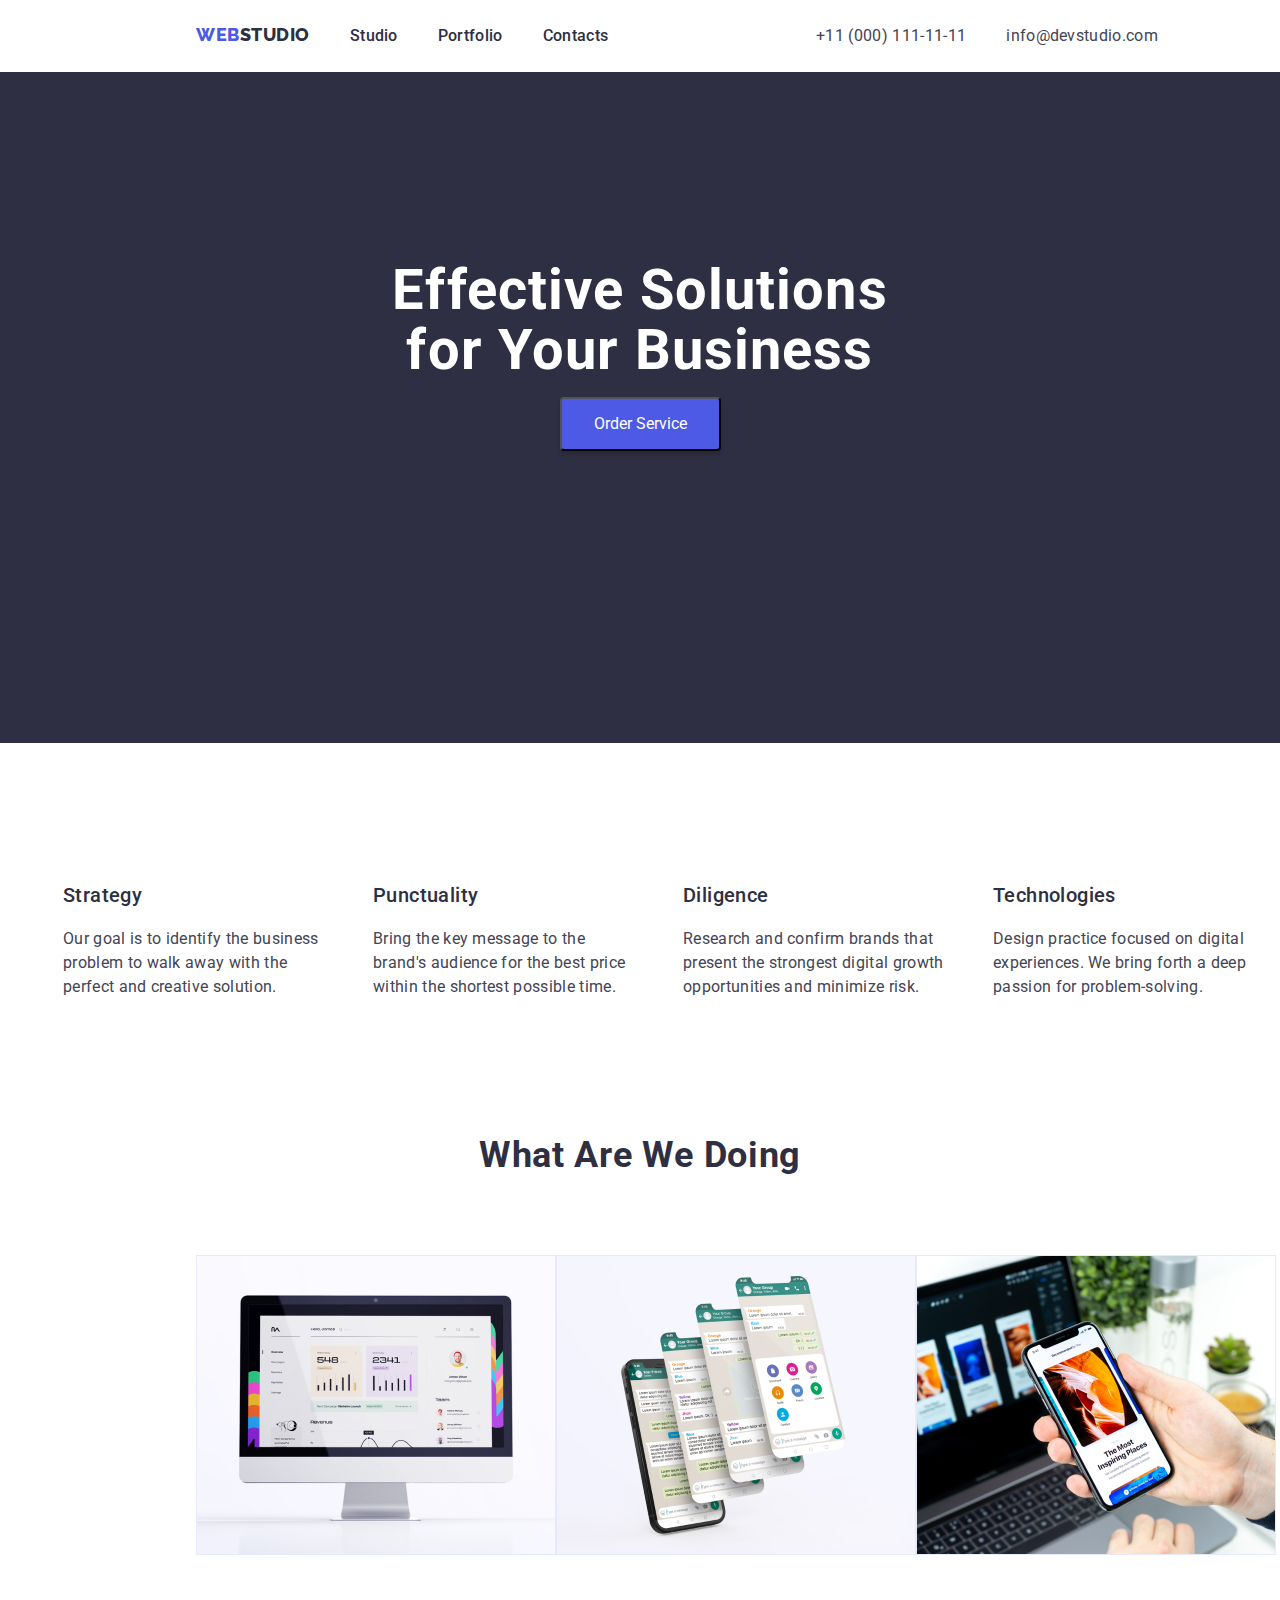
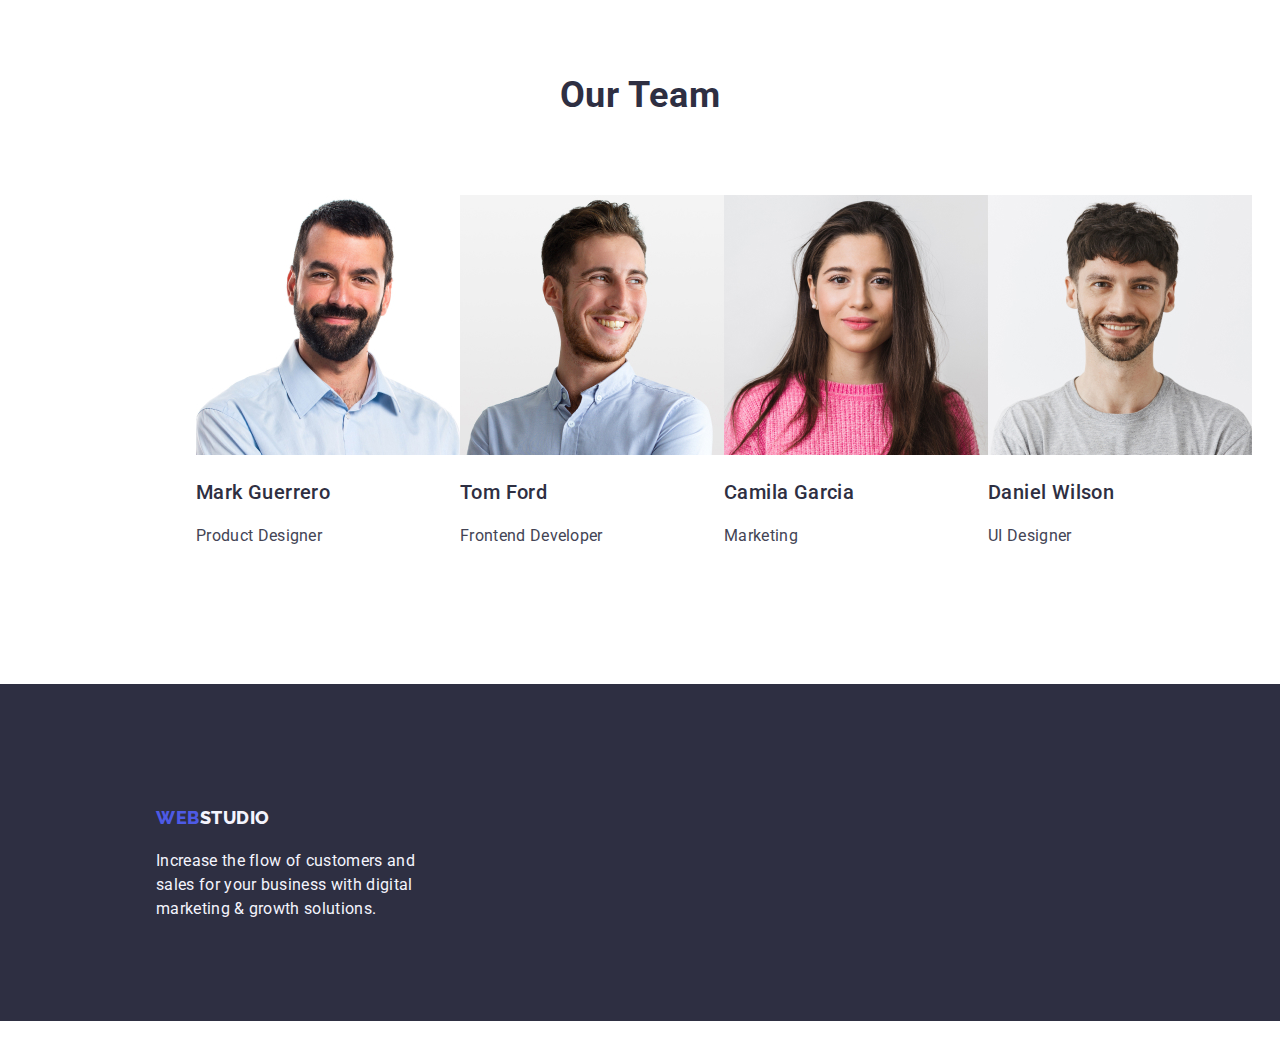
==== index.html @ d00c81ec "Initial commit" ====
<!DOCTYPE html>
<html lang="en">
<head>
    <meta charset="UTF-8">
    <meta name="viewport" content="width=device-width, initial-scale=1.0">
    <title>Web Studio</title>
    <link rel="stylesheet" href="https://cdnjs.cloudflare.com/ajax/libs/modern-normalize/1.0.0/modern-normalize.min.css" />
    <link rel="preconnect" href="https://fonts.googleapis.com">
    <link rel="preconnect" href="https://fonts.gstatic.com" crossorigin>
    <link
        href="https://fonts.googleapis.com/css2?family=Montserrat:wght@400;700&family=Raleway:wght@800&family=Roboto:wght@400;500;700;900&display=swap"
        rel="stylesheet">
    <link rel="stylesheet" href="./css/styles.css" />
</head>
<body>
    <header class="container">
            <nav>
                <ul class="main-nav">
                    <li class="main-header-menu">
                        <a class="main-header-menu-link" href="#main"><span class="web1">WEB</span><span class="web2">STUDIO</span></a>
                    </li>
                    <li class="main-header-menu">
                        <a class="main-header-menu-link" href="#studio">Studio</a>
                    </li>
                    <li class="main-header-menu">
                        <a class="main-header-menu-link" href="#portfolio">Portfolio</a>
                    </li>
                    <li class="main-header-menu">
                        <a class="main-header-menu-link" href="#contacts">Contacts</a>
                    </li>
                </ul>
            </nav>

            <div>
                <ul class="main-header-ctas">
                    <li class="main-header-ctas-item">
                        <a class="ctas-link" href="tel:+11 (000) 111-11-11">+11 (000) 111-11-11</a>
                    </li>
                    <li class="main-header-ctas-item"> 
                        <a class="ctas-link" href="mailto:info@devstudio.com">info@devstudio.com</a>
                    </li>
                </ul>
            </div>
    </header>

        <h1>
            Effective Solutions </br>
            for Your Business <br/>
            <button type="button">Order Service</button>
        </h1>

    

    <main>
<!-- Strategy section -->
        <section>
        <ul class="section1">
            <li>
                 <h3>
                    Strategy
                 </h3>

                <p class="section1-box">
                 Our goal is to identify the business
                problem to walk away with the perfect and creative solution.
                </p>
            </li>

            <li>
        <h3>
            Punctuality
        </h3>

        <p class="section1-box">
            Bring the key message to the brand's audience for the best price within the shortest possible time.
        </p>
            </li>

            <li>
        <h3>
            Diligence
        </h3>

        <p class="section1-box">
            Research and confirm brands that present the strongest digital growth opportunities and minimize risk.
        </p>
            </li>

            <li>
        <h3>
            Technologies
        </h3>

        <p class="section1-box">
            Design practice focused on digital experiences. We bring forth a deep passion for problem-solving.
        </p>
            </li>
        </ul>
        </section>

<!-- What are we doing section -->
        <h2>
            What are we doing
        </h2>

        <ul class="pics">
            <img 
            src="./images/Rectangle 71.jpg" alt="desktop" width="360"/>

            <img 
            src="./images/Rectangle 71 (1).jpg" alt="celphones" width="360"/>

            <img
            src="./images/Rectangle 71 (2).jpg" alt="celphone" width="360"/>
            
        </ul>

<!-- Our team section -->
        <h2>
            Our Team
        </h2>

        <ul class="team1">
            <li>
            <img class="team"
            src="./images/img.jpg" alt="Mark Guerrero" width="264"/>
            <h3>Mark Guerrero</h3> 
            <p>Product Designer</p>
            </li>

            <li>
            <img class="team"
            src="./images/img (1).jpg" alt="Tom Ford" width="264"/>
            <h3>Tom Ford</h3> 
            <p>Frontend Developer</p>
            </li>

            <li>
            <img class="team"
            src="./images/img (2).jpg" alt="Camila Garcia" width="264"/>
            <h3>Camila Garcia</h3>
            <p>Marketing</p>
            </li>

            <li>
            <img class="team"
            src="./images/img (3).jpg" alt="Daniel Wilson" width="264"/>
            <h3>Daniel Wilson</h3>
            <p>UI Designer</p>
            </li>
        </ul>
       
    </main>

    <footer>
        <h3><span class="web1">WEB</span><span class="web3-footer">STUDIO</span></h3>
        <p class="footer-text">
            Increase the flow of customers and <br/>
            sales for your business with digital <br/>
            marketing & growth solutions.
        </p>
    </footer>
</body>
</html>
---- css/styles.css ----
h1 {
    color: var(--WHITE, #FFF);
    text-align: center;
    font-family: Roboto;
    font-size: 56px;
    font-style: normal;
    font-weight: 700;
    line-height: 60px;
    letter-spacing: 1.12px;
    background: var(--NAVY-BLUE, #2E2F42);
    margin-top: 0px;
    padding-top: 188px;
    padding-bottom: 292px;
}

h1 > button {
    border-radius: 4px;
    background: var(--IRIS, #4D5AE5);
    box-shadow: 0px 4px 4px 0px rgba(0, 0, 0, 0.15);
    color:white;
    padding: 16px 32px;
    font-size: 16px;
}

button:hover {
    border-radius: 4px;
        background: teal;
        box-shadow: 0px 4px 4px 0px rgba(0, 0, 0, 0.15);
        color: black;
}

.main-header-menu-link {
    text-decoration: none;
}

.container {
    display: flex;
    align-items: center;
    justify-content: space-between;
    height: 72px;
    width: 1158px;
}

.main-nav {
    list-style: none;
        display: flex;
        gap: 40px;
        margin-left: 156px;
        align-items: center;
        height: 72px;
        margin-top: 24px;
        margin-bottom: 24px;
}

.main-header-ctas {
    list-style: none;
    display: flex;
    gap: 40px;
    justify-content: flex-end;
    margin-top: 24px;
        margin-bottom: 24px;
}

.section1 {
    list-style: none;
    display: flex;
    justify-content: space-around;
    margin-top: 120px;
}

.section1-box {
    color: var(--SLATE, #434455);
        font-size: 16px;
        height: 72px;
        width: 264px;
        gap: 24px;
}

.pics {
    display: flex;
        justify-content: space-around;
        margin: 0 156px;
}

.team1 {
    list-style: none;
    display:flex;
        justify-content: space-around;
        margin: 0 156px 120px 156px;
}

h2 {
    margin-top: 120px;
    margin-bottom: 80px;
    font-size: 36px;
}

.ctas-link {
    text-decoration: none;
    color: var(--SLATE, #434455);
    font-family: Roboto;
    font-size: 16px;
    font-style: normal;
    font-weight: 400;
    line-height: 24px;
    letter-spacing: 0.32px;
}

.web1 {
    color: var(--IRIS, #4D5AE5);
    font-family: Raleway;
    font-size: 18px;
    font-style: normal;
    font-weight: 800;
    line-height: 21px;
    letter-spacing: 0.54px;
    text-transform: uppercase;
}

.web2 {
    color: var(--NAVY-BLUE, #2E2F42);
    font-family: Raleway;
    font-size: 18px;
    font-style: normal;
    font-weight: 800;
    line-height: 21px;
    letter-spacing: 0.54px;
    text-transform: uppercase;
}

.web3-footer {
    color: var(--CLOUD, #F4F4FD);
    font-family: Raleway;
    font-size: 18px;
    font-style: normal;
    font-weight: 800;
    line-height: 21px;
    letter-spacing: 0.54px;
    text-transform: uppercase;
}

.main-header-menu-link {
    color: #2E2F42;
    font-family: Roboto;
    font-size: 16px;
    font-style: normal;
    font-weight: 500;
    line-height: 24px;
    letter-spacing: 0.32px;
}

h2 {
    color: var(--NAVY-BLUE, #2E2F42);
    text-align: center;
    font-family: Roboto;
    font-size: 36px;
    font-style: normal;
    font-weight: 700;
    line-height: 40px;
    letter-spacing: 0.72px;
    text-transform: capitalize;
}

h3 {
    color: var(--NAVY-BLUE, #2E2F42);
    font-family: Roboto;
    font-size: 20px;
    font-style: normal;
    font-weight: 500;
    line-height: 24px;
    letter-spacing: 0.4px;
}

p {
    color: var(--SLATE, #434455);
    font-family: Roboto;
    font-size: 16px;
    font-style: normal;
    font-weight: 400;
    line-height: 24px;
    letter-spacing: 0.32px;
}

.sub-menu {
    list-style: none;
    display: flex;
    justify-content: center;
    gap: 24px;
    margin-top: 120px;
}

.sub-menu .sub-menu1{
    border-radius: 4px;
    border: 1px solid var(--CORNFLOWER, #E7E9FC);
    background: var(--CLOUD, #F4F4FD);
    color: var(--IRIS, #4D5AE5);
        text-align: center;
        font-family: Roboto;
        font-size: 16px;
        font-style: normal;
        font-weight: 500;
        line-height: 24px;
        letter-spacing: 0.64px;
        border-radius: 4px;
            border: 1px solid var(--CORNFLOWER, #E7E9FC);
            background: var(--CLOUD, #F4F4FD);
}

.container-box {
    list-style: none;
    display: flex;
    justify-content: space-around;
    flex-wrap: wrap;
    margin-top: 120px;
    margin-bottom: 120px;
}


.sub-menu .sub-menu1:hover {
    border-radius: 4px;
background: var(--OCEAN, #404BBF);
color: var(--WHITE, #FFF);
box-shadow: 0px 2px 2px 0px rgba(0, 0, 0, 0.12), 0px 2px 1px 0px rgba(0, 0, 0, 0.08), 0px 3px 1px 0px rgba(0, 0, 0, 0.10);
}

.main-nav .main-header-menu-link:hover {
    border-radius: 4px;
        background: var(--OCEAN, #404BBF);
        color: var(--WHITE, #FFF);
        box-shadow: 0px 2px 2px 0px rgba(0, 0, 0, 0.12), 0px 2px 1px 0px rgba(0, 0, 0, 0.08), 0px 3px 1px 0px rgba(0, 0, 0, 0.10);
}

.main-header-ctas .ctas-link:hover {
    border-radius: 4px;
    background: var(--OCEAN, #404BBF);
    color: white;
    box-shadow: 0px 2px 2px 0px rgba(0, 0, 0, 0.12), 0px 2px 1px 0px rgba(0, 0, 0, 0.08), 0px 3px 1px 0px rgba(0, 0, 0, 0.10);
}

footer {
    background: var(--NAVY-BLUE, #2E2F42);
    padding-top: 101.5px;
    padding-left: 156px;
}

.footer-text {
    color: var(--CLOUD, #F4F4FD);
    font-family: Roboto;
    font-size: 16px;
    font-style: normal;
    font-weight: 400;
    line-height: 24px;
    letter-spacing: 0.32px;
    padding-bottom: 100px;
}

footer > h3:hover {
    border-radius: 4px;
        background: var(--OCEAN, #404BBF);
        color: teal;
        box-shadow: 0px 2px 2px 0px rgba(0, 0, 0, 0.12), 0px 2px 1px 0px rgba(0, 0, 0, 0.08), 0px 3px 1px 0px rgba(0, 0, 0, 0.10);
}

.web1:hover {
    color:teal;
}

.web2:hover {
    color: teal;
}

.web3-footer:hover {
    color: teal;
}
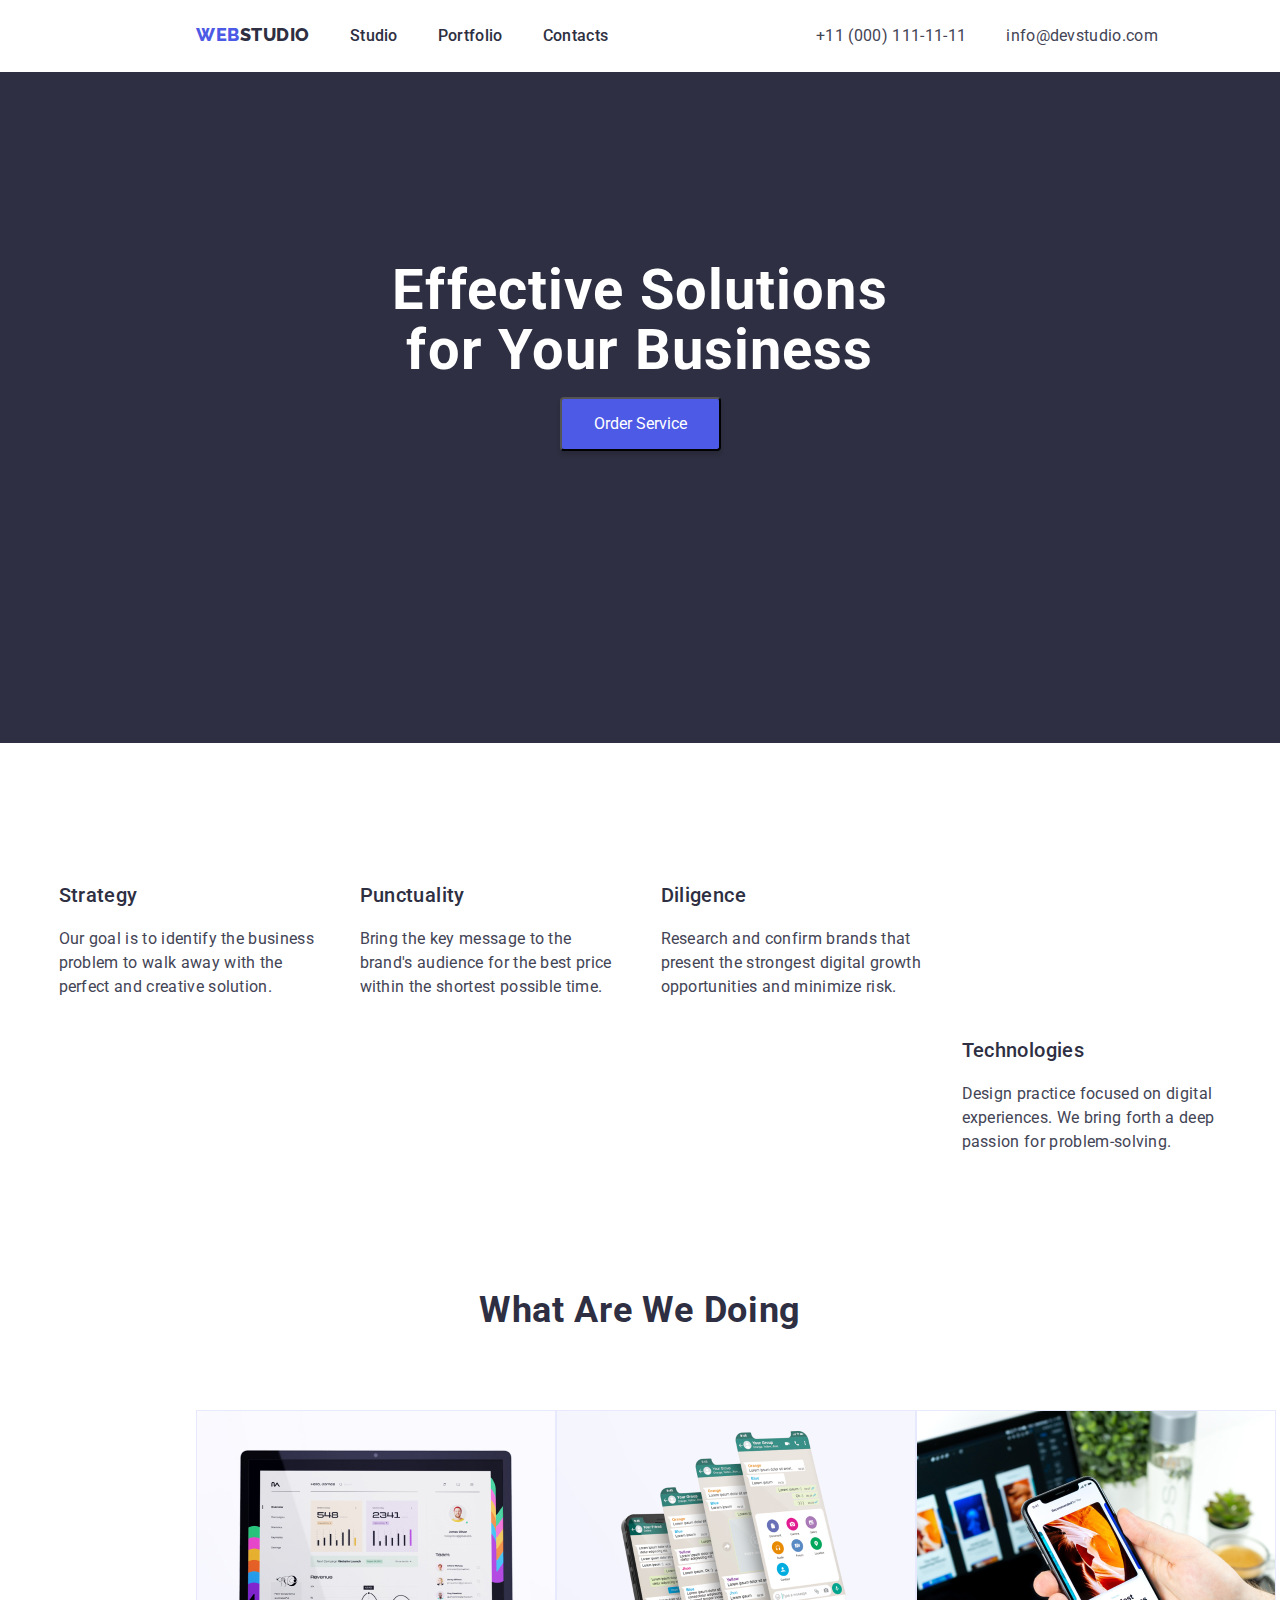
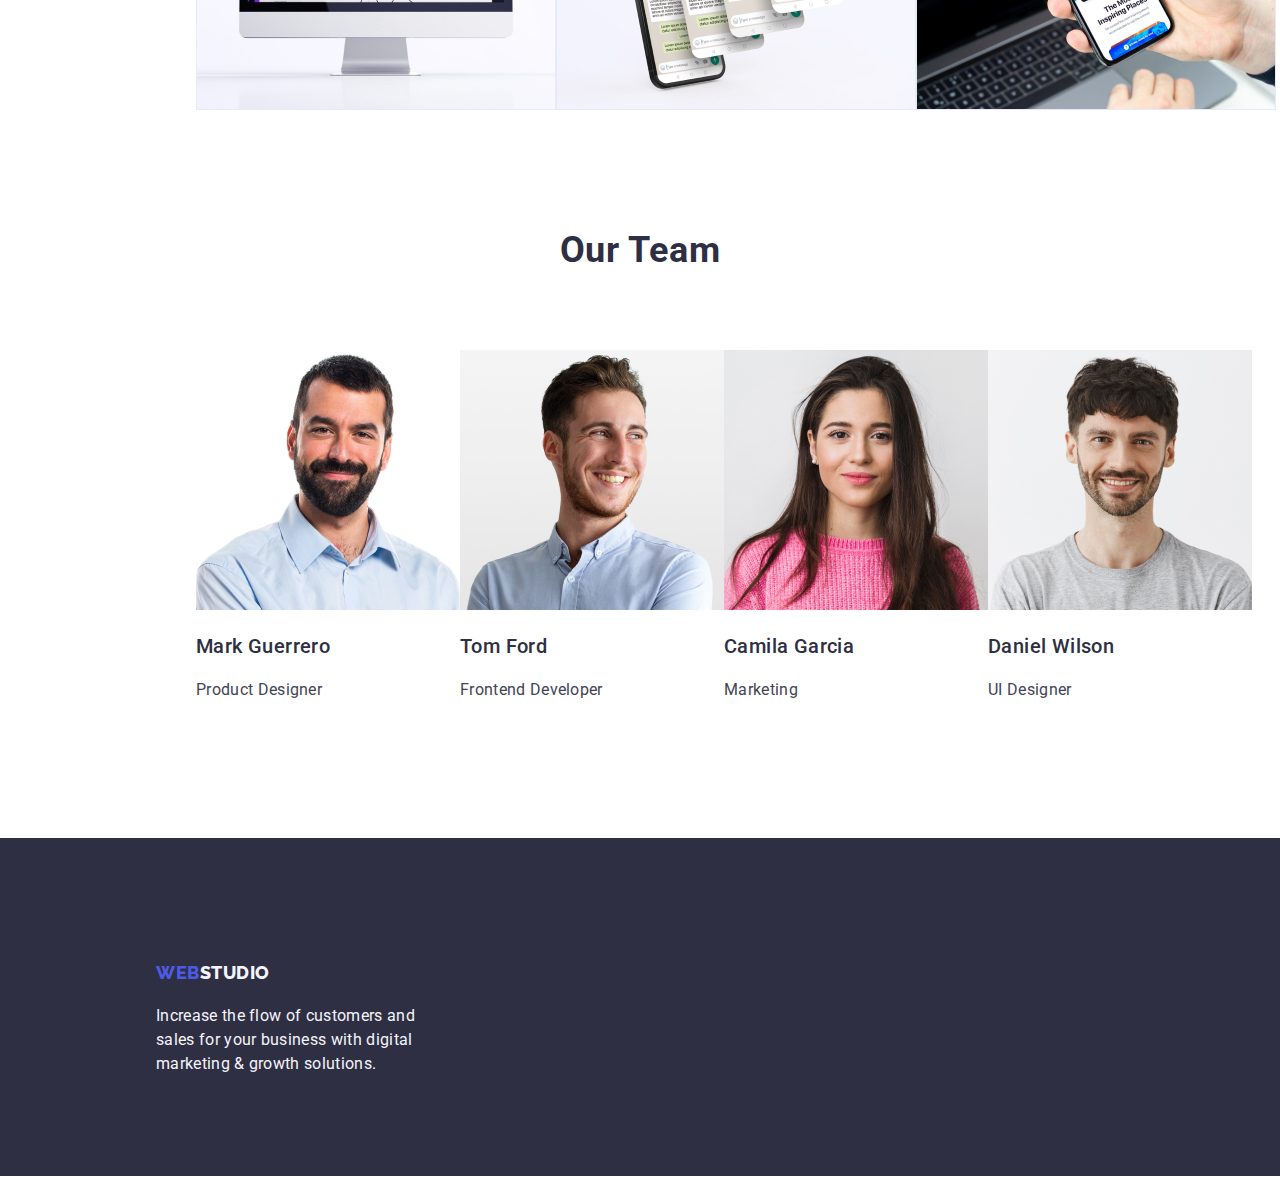
==== commit 7d56416b: "update" ====
--- a/index.html
+++ b/index.html
@@ -64,6 +64,9 @@
                  Our goal is to identify the business
                 problem to walk away with the perfect and creative solution.
                 </p>
+                <svg class="icon icon-antenna-1">
+                    <use xlink:href="./images/icons.svg#icon-antenna-1"></use>
+                </svg>
             </li>
 
             <li>
@@ -87,6 +90,11 @@
             </li>
 
             <li>
+                <div>
+                    <svg>
+                        <use href="./images/icons.svg#icon-astronaut-1"></use>
+                    </svg>
+                </div>
         <h3>
             Technologies
         </h3>
--- a/css/styles.css
+++ b/css/styles.css
@@ -237,6 +237,15 @@
     box-shadow: 0px 2px 2px 0px rgba(0, 0, 0, 0.12), 0px 2px 1px 0px rgba(0, 0, 0, 0.08), 0px 3px 1px 0px rgba(0, 0, 0, 0.10);
 }
 
+.icon {
+    display: inline-block;
+    width: 1em;
+    height: 1em;
+    stroke-width: 0;
+    stroke: black;
+    fill: gray;
+}
+
 footer {
     background: var(--NAVY-BLUE, #2E2F42);
     padding-top: 101.5px;
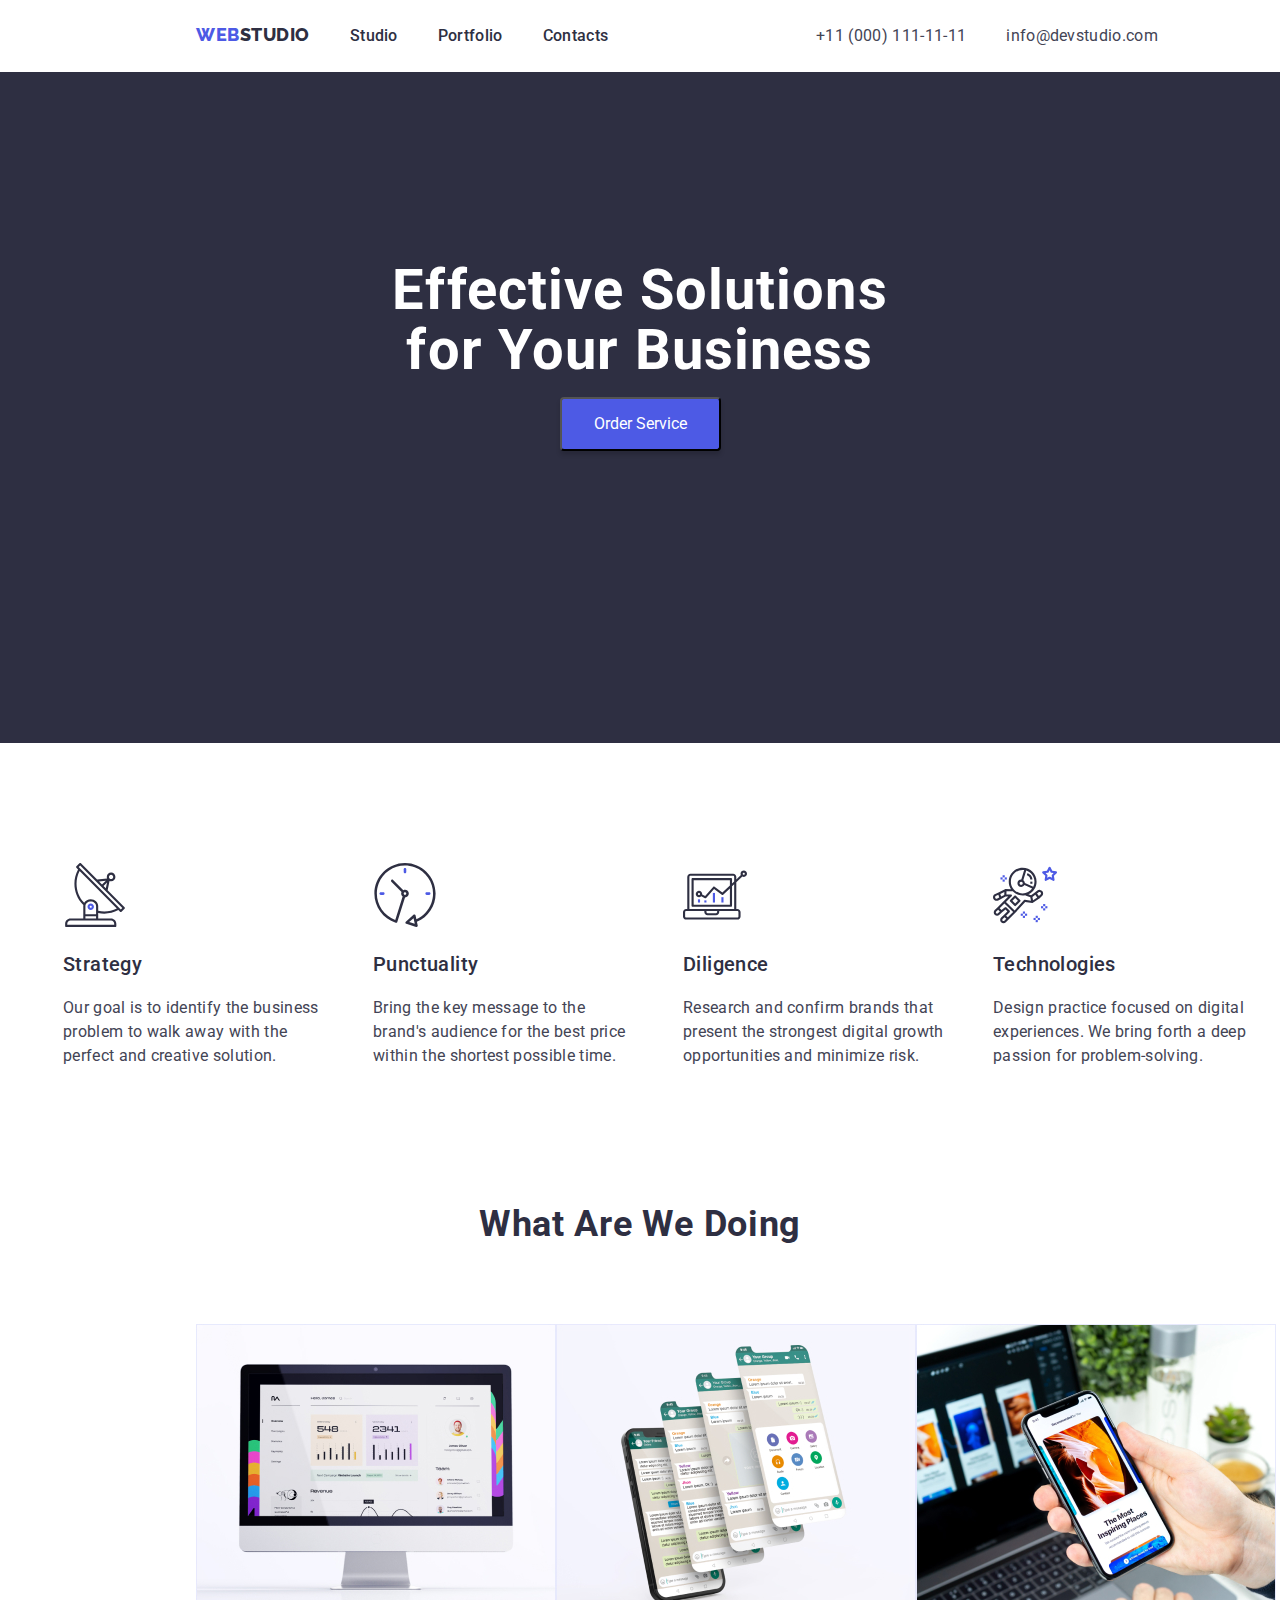
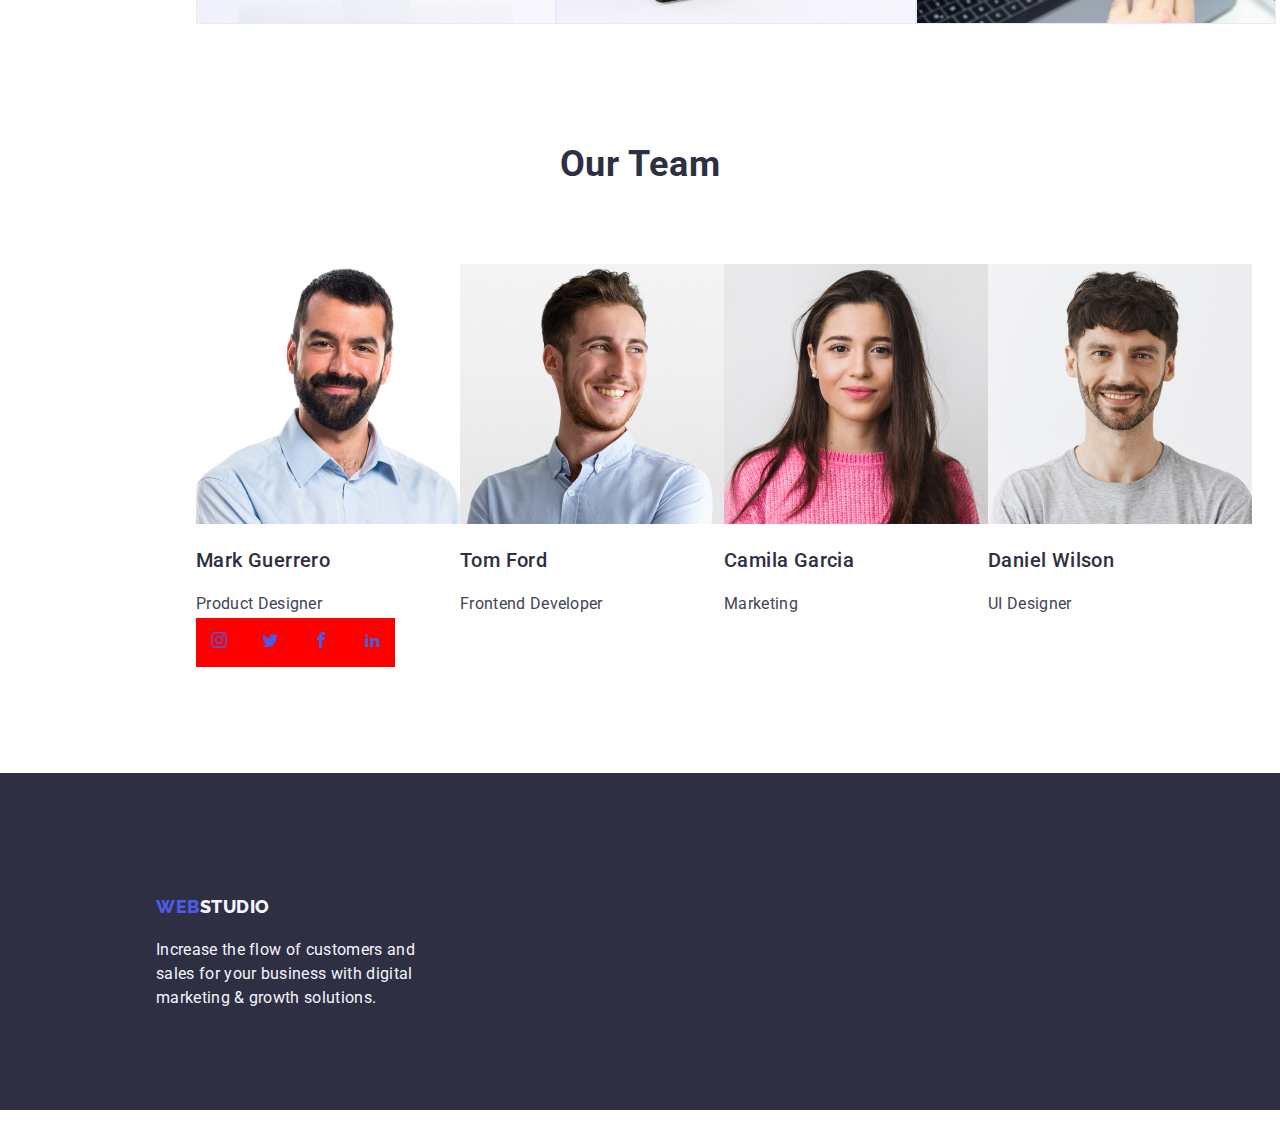
==== commit 1c85aa05: "update" ====
--- a/index.html
+++ b/index.html
@@ -56,6 +56,11 @@
         <section>
         <ul class="section1">
             <li>
+                <div classs="icon-div">
+                    <svg width="64" height="64">
+                        <use href="./images/icons.svg#icon-antenna-1"></use>
+                    </svg>
+                </div>
                  <h3>
                     Strategy
                  </h3>
@@ -64,12 +69,14 @@
                  Our goal is to identify the business
                 problem to walk away with the perfect and creative solution.
                 </p>
-                <svg class="icon icon-antenna-1">
-                    <use xlink:href="./images/icons.svg#icon-antenna-1"></use>
-                </svg>
-            </li>
-
-            <li>
+            </li>
+
+            <li>
+                <div classs="icon-div">
+                    <svg width="64" height="64">
+                        <use href="./images/icons.svg#icon-clock-1"></use>
+                    </svg>
+                </div>
         <h3>
             Punctuality
         </h3>
@@ -80,6 +87,11 @@
             </li>
 
             <li>
+                <div classs="about-icon">
+                    <svg width="64" height="64">
+                        <use href="./images/icons.svg#icon-diagram-1"></use>
+                    </svg>
+                </div>
         <h3>
             Diligence
         </h3>
@@ -90,8 +102,8 @@
             </li>
 
             <li>
-                <div>
-                    <svg>
+                <div classs="icon-div">
+                    <svg width="64" height="64">
                         <use href="./images/icons.svg#icon-astronaut-1"></use>
                     </svg>
                 </div>
@@ -132,8 +144,35 @@
             <li>
             <img class="team"
             src="./images/img.jpg" alt="Mark Guerrero" width="264"/>
+            <div>
             <h3>Mark Guerrero</h3> 
             <p>Product Designer</p>
+            <div class="socials">
+            <a class="socials-icon">
+                <svg width="16" height="16">
+                <use href="./images/icons.svg#icon-instagram"></use>
+            </svg>
+            </a>
+
+            <a class="socials-icon">
+            <svg width="16" height="16">
+                <use href="./images/icons.svg#icon-twitter"></use>
+            </svg>
+            </a>
+
+            <a class="socials-icon">
+            <svg width="16" height="16">
+                <use href="./images/icons.svg#icon-facebook"></use>
+            </svg>
+            </a>
+
+            <a class="socials-icon">
+            <svg width="16" height="16">
+                <use href="./images/icons.svg#icon-linkedin2"></use>
+            </svg>
+            </a>
+            </div>
+            </div>
             </li>
 
             <li>
--- a/css/styles.css
+++ b/css/styles.css
@@ -242,8 +242,27 @@
     width: 1em;
     height: 1em;
     stroke-width: 0;
-    stroke: black;
-    fill: gray;
+    stroke: currentColor;
+    fill: currentColor;
+}
+
+.about-icon {
+    display: flex;
+    justify-content: center;
+    padding: 24px 100px;
+    background-color: #F4F4FD;
+}
+
+.socials {
+    justify-content: space-around;
+}
+
+.socials-icon {
+    padding: 15px;
+    fill: var(--IRIS, #4D5AE5);
+    background-color: red;  
+    justify-content: space-around;
+    border-radius: 50;
 }
 
 footer {
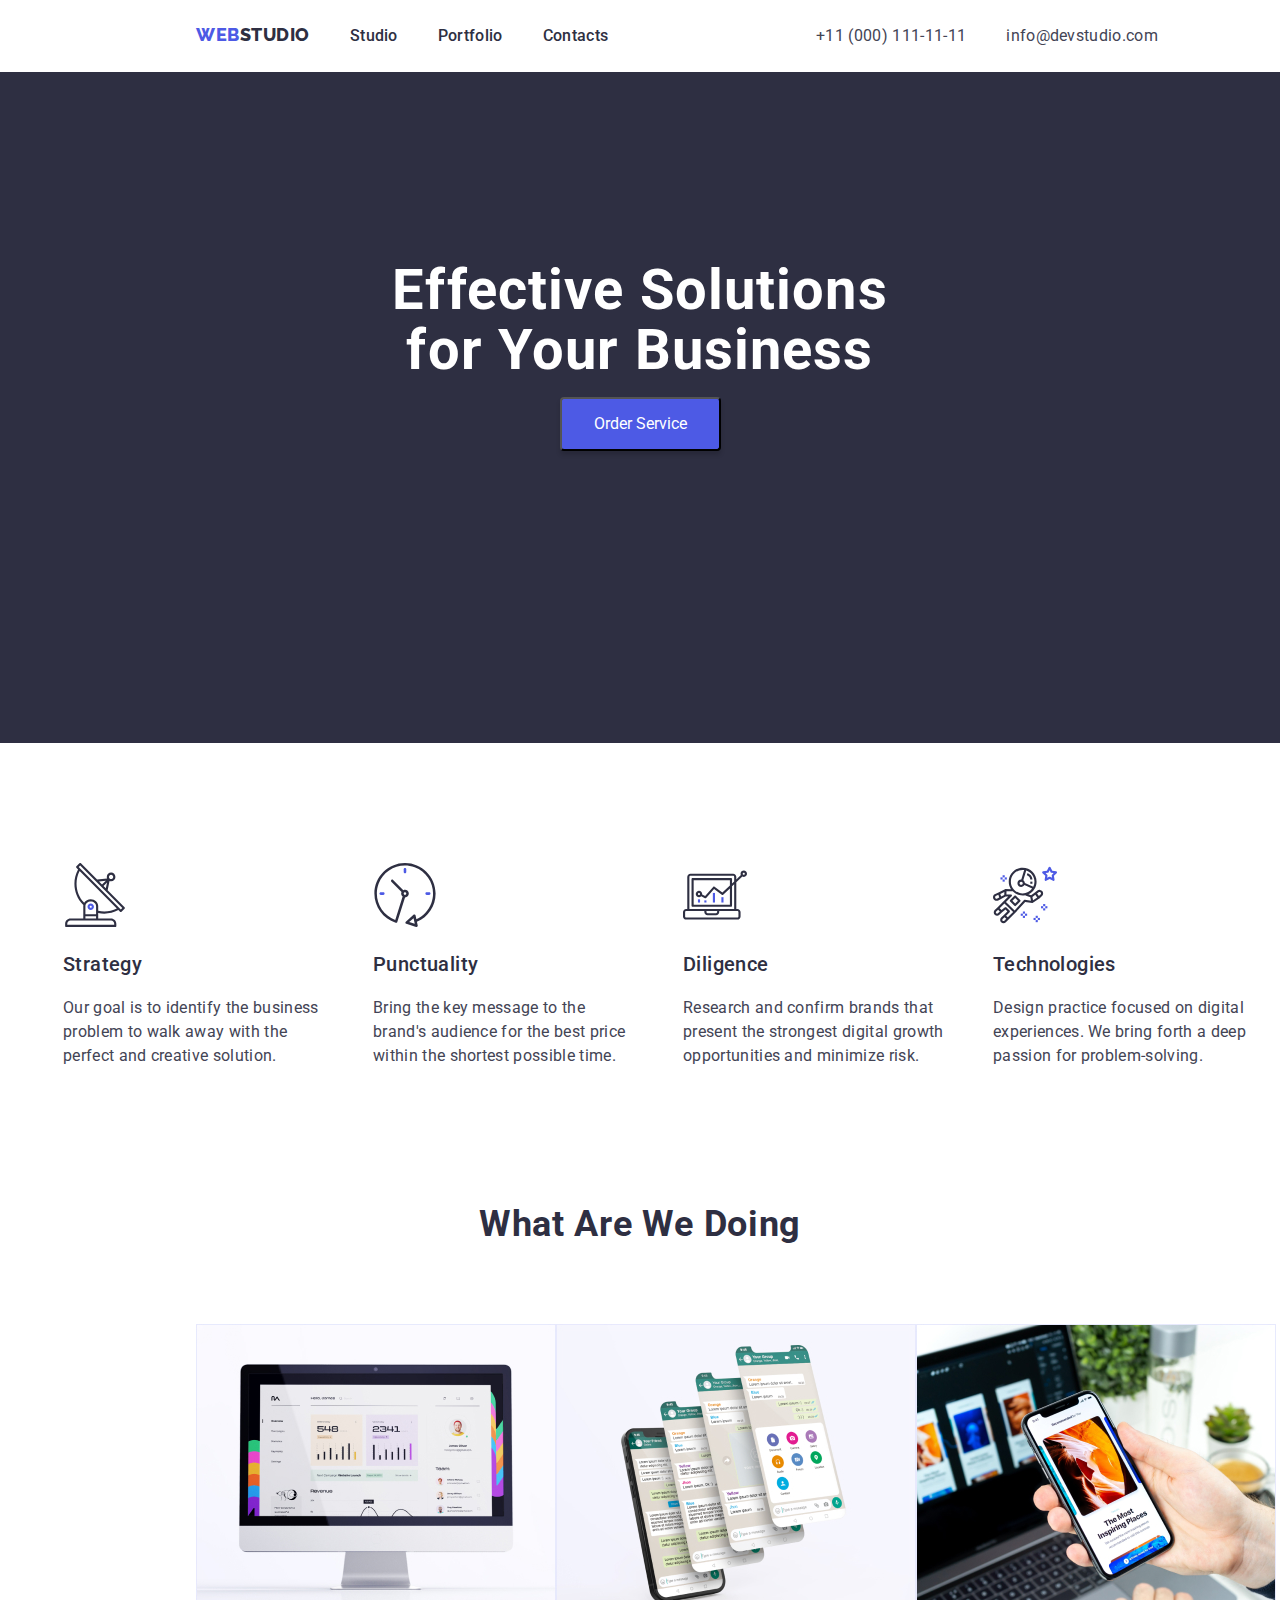
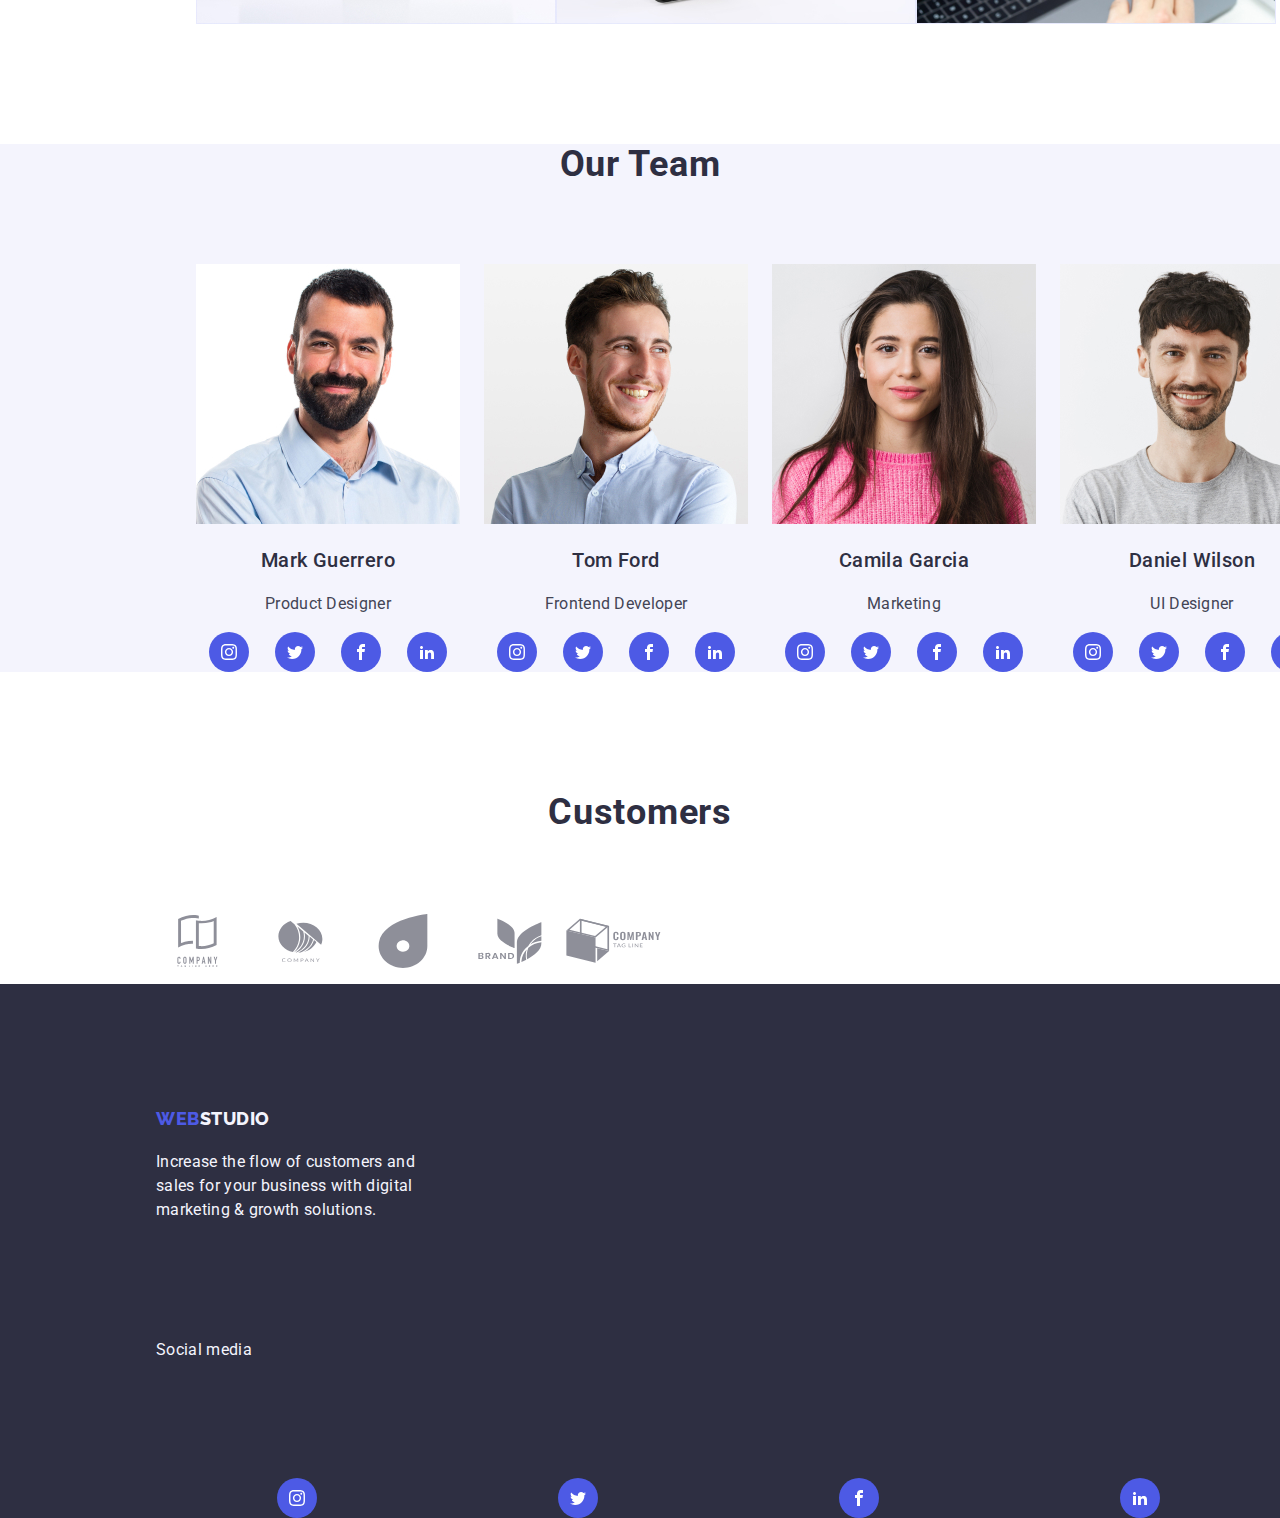
==== commit 1302f00c: "update" ====
--- a/index.html
+++ b/index.html
@@ -56,7 +56,7 @@
         <section>
         <ul class="section1">
             <li>
-                <div classs="icon-div">
+                <div classs="about-icon">
                     <svg width="64" height="64">
                         <use href="./images/icons.svg#icon-antenna-1"></use>
                     </svg>
@@ -72,7 +72,7 @@
             </li>
 
             <li>
-                <div classs="icon-div">
+                <div classs="about-icon">
                     <svg width="64" height="64">
                         <use href="./images/icons.svg#icon-clock-1"></use>
                     </svg>
@@ -102,7 +102,7 @@
             </li>
 
             <li>
-                <div classs="icon-div">
+                <div classs="about-icon">
                     <svg width="64" height="64">
                         <use href="./images/icons.svg#icon-astronaut-1"></use>
                     </svg>
@@ -136,40 +136,42 @@
         </ul>
 
 <!-- Our team section -->
+   <section class="team section">
         <h2>
             Our Team
         </h2>
-
+    
         <ul class="team1">
             <li>
             <img class="team"
             src="./images/img.jpg" alt="Mark Guerrero" width="264"/>
-            <div>
+            <div class="team-caption">
             <h3>Mark Guerrero</h3> 
             <p>Product Designer</p>
-            <div class="socials">
-            <a class="socials-icon">
-                <svg width="16" height="16">
-                <use href="./images/icons.svg#icon-instagram"></use>
-            </svg>
-            </a>
-
-            <a class="socials-icon">
-            <svg width="16" height="16">
-                <use href="./images/icons.svg#icon-twitter"></use>
-            </svg>
-            </a>
-
-            <a class="socials-icon">
-            <svg width="16" height="16">
-                <use href="./images/icons.svg#icon-facebook"></use>
-            </svg>
-            </a>
-
-            <a class="socials-icon">
-            <svg width="16" height="16">
-                <use href="./images/icons.svg#icon-linkedin2"></use>
-            </svg>
+            <div class="team-socials">
+            <a class="team-socials-icon">
+                <svg width="16" height="16" class="icon icon-instagram">
+                    <use xlink:href="./images/icons.svg#icon-instagram"></use>
+                </svg>
+            </a>
+
+            <a class="team-socials-icon">
+                <svg width="16" height="16" class="icon icon-twitter">
+                    <use xlink:href="./images/icons.svg#icon-twitter"></use>
+                </svg>
+            </a>
+
+            <a class="team-socials-icon">
+                <svg width="16" height="16" class="icon icon-facebook">
+                    <use xlink:href="./images/icons.svg#icon-facebook"></use>
+                </svg>
+            </a>
+
+            <a class="team-socials-icon">
+                <svg width="16" height="16" class="icon icon-linkedin2">
+                    <use xlink:href="./images/icons.svg#icon-linkedin2"></use>
+                </svg>
+            </a>
             </a>
             </div>
             </div>
@@ -180,6 +182,30 @@
             src="./images/img (1).jpg" alt="Tom Ford" width="264"/>
             <h3>Tom Ford</h3> 
             <p>Frontend Developer</p>
+            <div class="team-socials">
+                <a class="team-socials-icon">
+                    <svg width="16" height="16" class="icon icon-instagram">
+                        <use xlink:href="./images/icons.svg#icon-instagram"></use>
+                    </svg>
+                </a>
+            
+                <a class="team-socials-icon">
+                    <svg width="16" height="16" class="icon icon-twitter">
+                        <use xlink:href="./images/icons.svg#icon-twitter"></use>
+                    </svg>
+                </a>
+            
+                <a class="team-socials-icon">
+                    <svg width="16" height="16" class="icon icon-facebook">
+                        <use xlink:href="./images/icons.svg#icon-facebook"></use>
+                    </svg>
+                </a>
+            
+                <a class="team-socials-icon">
+                    <svg width="16" height="16" class="icon icon-linkedin2">
+                        <use xlink:href="./images/icons.svg#icon-linkedin2"></use>
+                    </svg>
+                </a>
             </li>
 
             <li>
@@ -187,6 +213,30 @@
             src="./images/img (2).jpg" alt="Camila Garcia" width="264"/>
             <h3>Camila Garcia</h3>
             <p>Marketing</p>
+            <div class="team-socials">
+                <a class="team-socials-icon">
+                    <svg width="16" height="16" class="icon icon-instagram">
+                        <use xlink:href="./images/icons.svg#icon-instagram"></use>
+                    </svg>
+                </a>
+            
+                <a class="team-socials-icon">
+                    <svg width="16" height="16" class="icon icon-twitter">
+                        <use xlink:href="./images/icons.svg#icon-twitter"></use>
+                    </svg>
+                </a>
+            
+                <a class="team-socials-icon">
+                    <svg width="16" height="16" class="icon icon-facebook">
+                        <use xlink:href="./images/icons.svg#icon-facebook"></use>
+                    </svg>
+                </a>
+            
+                <a class="team-socials-icon">
+                    <svg width="16" height="16" class="icon icon-linkedin2">
+                        <use xlink:href="./images/icons.svg#icon-linkedin2"></use>
+                    </svg>
+                </a>
             </li>
 
             <li>
@@ -194,18 +244,107 @@
             src="./images/img (3).jpg" alt="Daniel Wilson" width="264"/>
             <h3>Daniel Wilson</h3>
             <p>UI Designer</p>
+            <div class="team-socials">
+                <a class="team-socials-icon">
+                    <svg width="16" height="16" class="icon icon-instagram">
+                        <use xlink:href="./images/icons.svg#icon-instagram"></use>
+                    </svg>
+                </a>
+            
+                <a class="team-socials-icon">
+                    <svg width="16" height="16" class="icon icon-twitter">
+                        <use xlink:href="./images/icons.svg#icon-twitter"></use>
+                    </svg>
+                </a>
+            
+                <a class="team-socials-icon">
+                    <svg width="16" height="16" class="icon icon-facebook">
+                        <use xlink:href="./images/icons.svg#icon-facebook"></use>
+                    </svg>
+                </a>
+            
+                <a class="team-socials-icon">
+                    <svg width="16" height="16" class="icon icon-linkedin2">
+                        <use xlink:href="./images/icons.svg#icon-linkedin2"></use>
+                    </svg>
+                </a>
             </li>
         </ul>
-       
-    </main>
+    </section>
+
+<!-- Clients section -->
+<section class="clients section">
+    <h2>
+        Customers
+    </h2>
+
+    <ul class="clients-icon">
+        <svg width="104" height="56" class="icons"
+            <use xlink:href="./images/icons.svg#icon-Logo"></use>
+        </svg>
+
+        <svg width="104" height="56" class="icons">
+            <use xlink:href="./images/icons.svg#icon-Logo-1"></use>
+        </svg>
+
+        <svg width="104" height="56" class="icons">
+            <use xlink:href="./images/icons.svg#icon-Logo-2"></use>
+        </svg>
+
+        <svg width="104" height="56"class="icons">
+            <use xlink:href="./images/icons.svg#icon-Vector-1"></use>
+        </svg>
+
+        <svg width="104" height="56" class="icons">
+            <use xlink:href="./images/icons.svg#icon-Logo-3"></use>
+        </svg>
+
+        <svg width="104" height="56" class="icons">
+            <use xlink:href="./images/icons.svg#icon-Logo-4"></use>
+        </svg>
+    </ul>
+</section>
+
+</main>
 
     <footer>
+    <div class="footer-details">
         <h3><span class="web1">WEB</span><span class="web3-footer">STUDIO</span></h3>
         <p class="footer-text">
             Increase the flow of customers and <br/>
             sales for your business with digital <br/>
             marketing & growth solutions.
         </p>
+    </div>
+
+    <div class="footer-details">
+        <p class="footer-text">Social media</p>
+    <div class="team-socials">
+        <a class="team-socials-icon">
+            <svg width="16" height="16" class="icon icon-instagram">
+                <use xlink:href="./images/icons.svg#icon-instagram"></use>
+            </svg>
+        </a>
+    
+        <a class="team-socials-icon">
+            <svg width="16" height="16" class="icon icon-twitter">
+                <use xlink:href="./images/icons.svg#icon-twitter"></use>
+            </svg>
+        </a>
+    
+        <a class="team-socials-icon">
+            <svg width="16" height="16" class="icon icon-facebook">
+                <use xlink:href="./images/icons.svg#icon-facebook"></use>
+            </svg>
+        </a>
+    
+        <a class="team-socials-icon">
+            <svg width="16" height="16" class="icon icon-linkedin2">
+                <use xlink:href="./images/icons.svg#icon-linkedin2"></use>
+            </svg>
+        </a>
+    </div>
+    </div>
     </footer>
 </body>
 </html>
--- a/css/styles.css
+++ b/css/styles.css
@@ -236,34 +236,48 @@
     color: white;
     box-shadow: 0px 2px 2px 0px rgba(0, 0, 0, 0.12), 0px 2px 1px 0px rgba(0, 0, 0, 0.08), 0px 3px 1px 0px rgba(0, 0, 0, 0.10);
 }
-
-.icon {
-    display: inline-block;
-    width: 1em;
-    height: 1em;
-    stroke-width: 0;
-    stroke: currentColor;
-    fill: currentColor;
-}
-
 .about-icon {
+    padding: 24px 100px;
+    text-align: center;
+    background-color: red;
+}
+
+.team1 {
+    column-gap: 24px;
+}
+
+.team {
+    background-color: #F4F4FD;
+}
+
+.team-caption {
+    background-color: #F4F4FD;
+}
+
+.team ul li {
+    text-align: center;
+}
+
+.team-socials {
+    display: flex;
+    justify-content: space-around;
+}
+
+.team-socials-icon {
+    background-color: #4D5AE5;
+    fill: white;
+    width: 40px;
+    height: 40px;
+    border-radius: 50%;
     display: flex;
     justify-content: center;
-    padding: 24px 100px;
-    background-color: #F4F4FD;
-}
-
-.socials {
-    justify-content: space-around;
-}
-
-.socials-icon {
-    padding: 15px;
-    fill: var(--IRIS, #4D5AE5);
-    background-color: red;  
-    justify-content: space-around;
-    border-radius: 50;
-}
+    align-items: center;
+}
+
+.clients-icon {
+    display: flex;
+}
+
 
 footer {
     background: var(--NAVY-BLUE, #2E2F42);
@@ -299,4 +313,5 @@
 
 .web3-footer:hover {
     color: teal;
-}+}
+
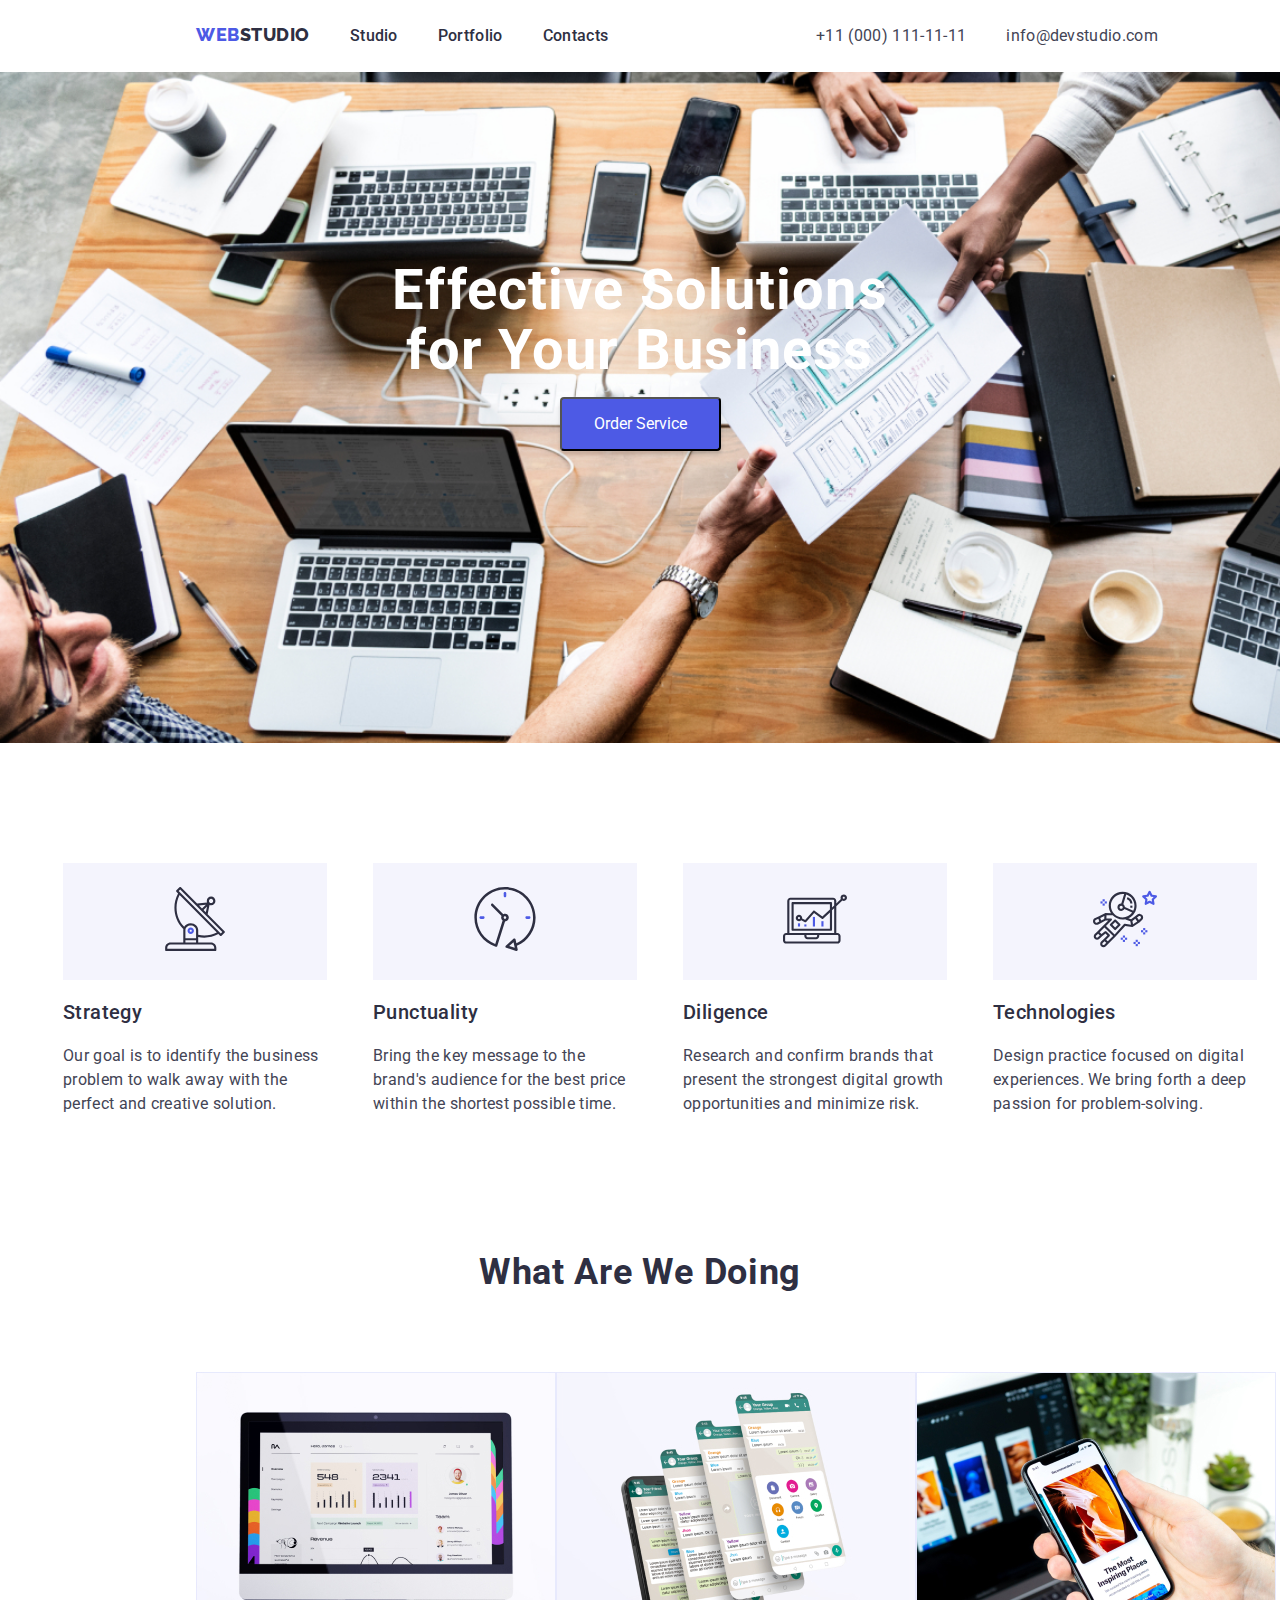
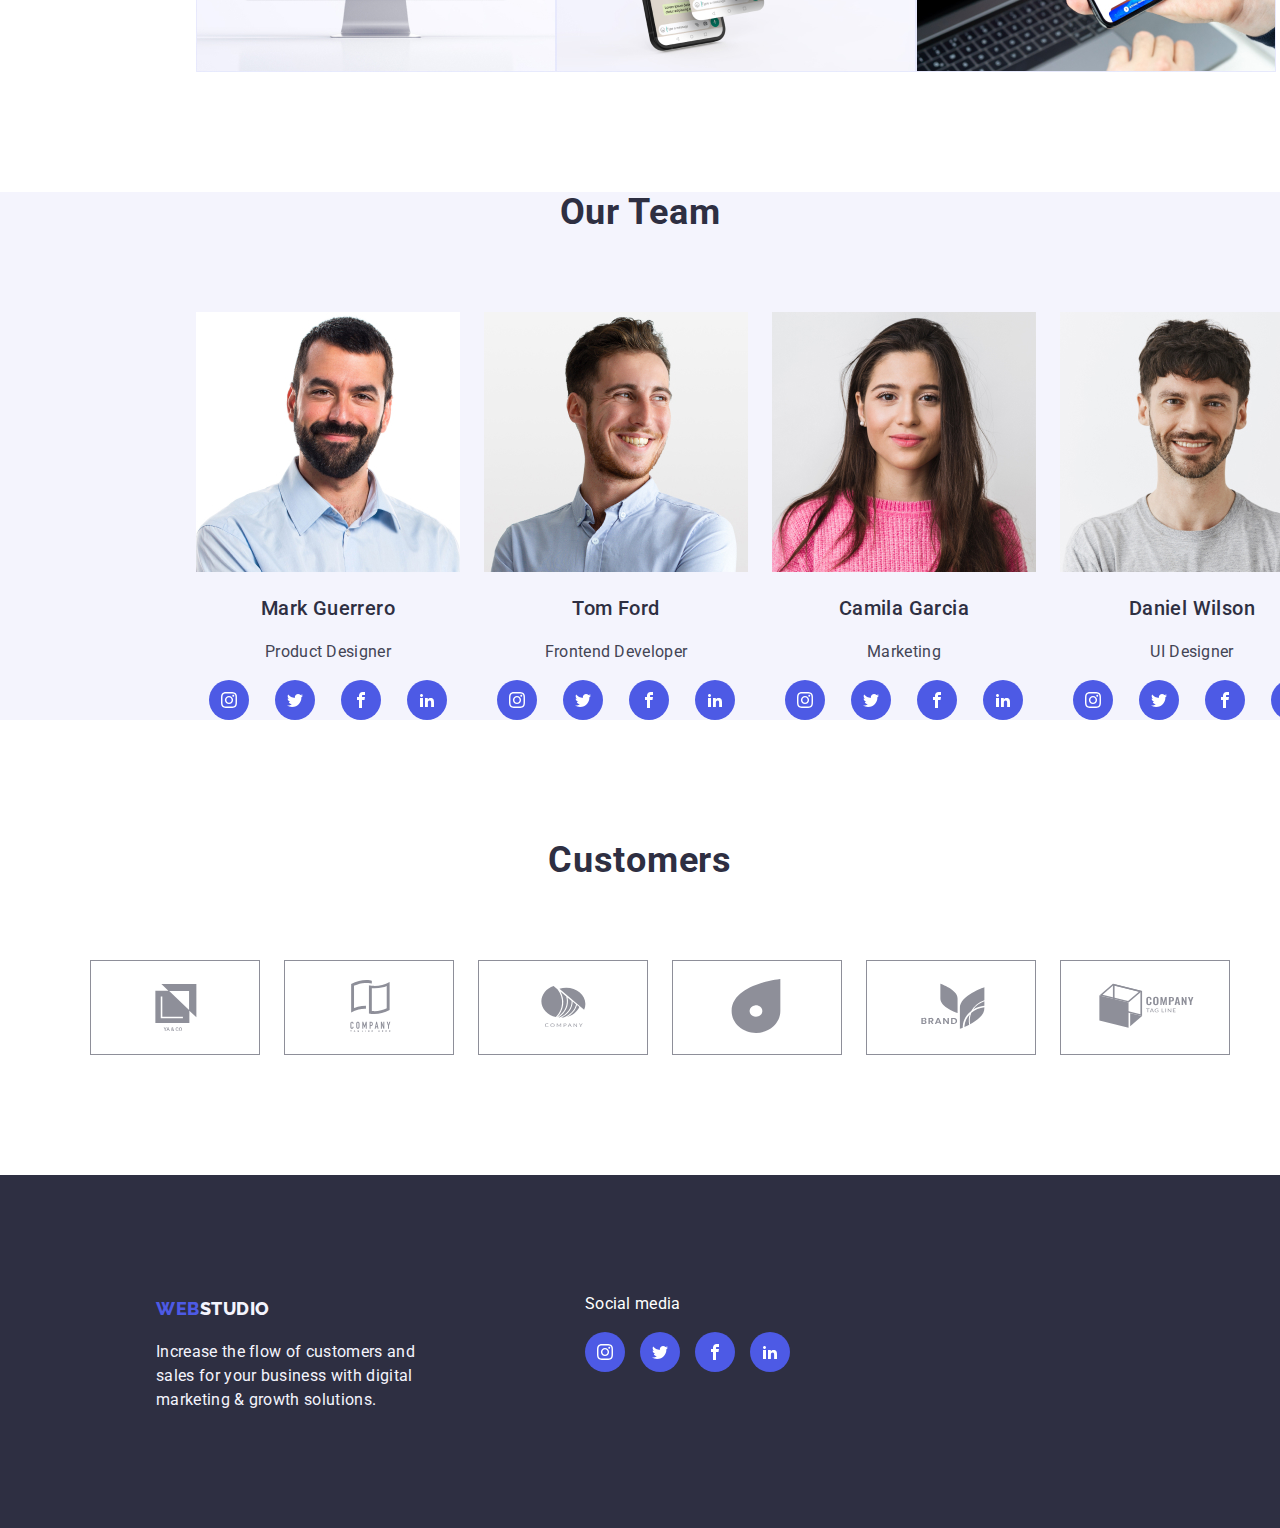
==== commit 4b411d88: "update" ====
--- a/index.html
+++ b/index.html
@@ -56,7 +56,7 @@
         <section>
         <ul class="section1">
             <li>
-                <div classs="about-icon">
+                <div class="about-icon">
                     <svg width="64" height="64">
                         <use href="./images/icons.svg#icon-antenna-1"></use>
                     </svg>
@@ -72,7 +72,7 @@
             </li>
 
             <li>
-                <div classs="about-icon">
+                <div class="about-icon">
                     <svg width="64" height="64">
                         <use href="./images/icons.svg#icon-clock-1"></use>
                     </svg>
@@ -87,7 +87,7 @@
             </li>
 
             <li>
-                <div classs="about-icon">
+                <div class="about-icon">
                     <svg width="64" height="64">
                         <use href="./images/icons.svg#icon-diagram-1"></use>
                     </svg>
@@ -102,7 +102,7 @@
             </li>
 
             <li>
-                <div classs="about-icon">
+                <div class="about-icon">
                     <svg width="64" height="64">
                         <use href="./images/icons.svg#icon-astronaut-1"></use>
                     </svg>
@@ -279,36 +279,60 @@
     </h2>
 
     <ul class="clients-icon">
-        <svg width="104" height="56" class="icons"
-            <use xlink:href="./images/icons.svg#icon-Logo"></use>
-        </svg>
-
-        <svg width="104" height="56" class="icons">
+        <li class="client-icon">
+            <a href="#">
+                <svg width="104" height="56" class="icons">
+                    <use xlink:href="./images/icons.svg#icon-Logo"></use>
+                </svg>
+            </a>
+        </li>
+        
+        <li class="client-icon">
+            <a href="#">
+                <svg width="104" height="56" class="icons">
             <use xlink:href="./images/icons.svg#icon-Logo-1"></use>
         </svg>
-
+        </a>
+        </li>
+
+        <li class="client-icon">
+            <a href="#">
         <svg width="104" height="56" class="icons">
             <use xlink:href="./images/icons.svg#icon-Logo-2"></use>
         </svg>
-
+        </a>
+        </li>
+
+        <li class="client-icon">
+            <a href="#">
         <svg width="104" height="56"class="icons">
             <use xlink:href="./images/icons.svg#icon-Vector-1"></use>
         </svg>
-
+        </a>
+        </li>
+
+        <li class="client-icon">
+            <a href="#">
         <svg width="104" height="56" class="icons">
             <use xlink:href="./images/icons.svg#icon-Logo-3"></use>
         </svg>
-
+        </a>
+        </li>
+
+        <li class="client-icon">
+            <a href="#">
         <svg width="104" height="56" class="icons">
             <use xlink:href="./images/icons.svg#icon-Logo-4"></use>
         </svg>
+        </a>
+        </li>
     </ul>
 </section>
 
 </main>
 
-    <footer>
-    <div class="footer-details">
+<footer class="footer-container">
+    <div>
         <h3><span class="web1">WEB</span><span class="web3-footer">STUDIO</span></h3>
         <p class="footer-text">
             Increase the flow of customers and <br/>
@@ -317,9 +341,9 @@
         </p>
     </div>
 
-    <div class="footer-details">
-        <p class="footer-text">Social media</p>
-    <div class="team-socials">
+    <div">
+        <p class="footer-2">Social media</p>
+    <div class="footer-team-socials">
         <a class="team-socials-icon">
             <svg width="16" height="16" class="icon icon-instagram">
                 <use xlink:href="./images/icons.svg#icon-instagram"></use>
@@ -345,6 +369,6 @@
         </a>
     </div>
     </div>
-    </footer>
+</footer>
 </body>
 </html>
--- a/css/styles.css
+++ b/css/styles.css
@@ -11,6 +11,10 @@
     margin-top: 0px;
     padding-top: 188px;
     padding-bottom: 292px;
+    background-image: url(../images/people-office-1.jpg);
+    background-repeat: no-repeat;
+    background-size: cover;
+    background-color: rgba(46, 47, 66, 0.7);
 }
 
 h1 > button {
@@ -239,7 +243,7 @@
 .about-icon {
     padding: 24px 100px;
     text-align: center;
-    background-color: red;
+    background-color: #F4F4FD;
 }
 
 .team1 {
@@ -276,8 +280,21 @@
 
 .clients-icon {
     display: flex;
-}
-
+    justify-content: center;
+    gap: 24px;
+    margin-bottom: 120px;
+}
+
+.client-icon {
+    border: solid 1px #8E8F99;
+    list-style: none;
+    padding: 16px 32px;
+}
+
+.client-icon:hover {
+    border-color: black;
+    background-color: #4D5AE5;
+}
 
 footer {
     background: var(--NAVY-BLUE, #2E2F42);
@@ -303,6 +320,22 @@
         box-shadow: 0px 2px 2px 0px rgba(0, 0, 0, 0.12), 0px 2px 1px 0px rgba(0, 0, 0, 0.08), 0px 3px 1px 0px rgba(0, 0, 0, 0.10);
 }
 
+.footer-container {
+    display: flex;
+}
+
+.footer-2 {
+    color: white;
+    margin-left: 170px;
+}
+
+.footer-team-socials {
+    display: flex;
+    margin-left: 170px;
+    gap: 15px;
+}
+
+
 .web1:hover {
     color:teal;
 }
